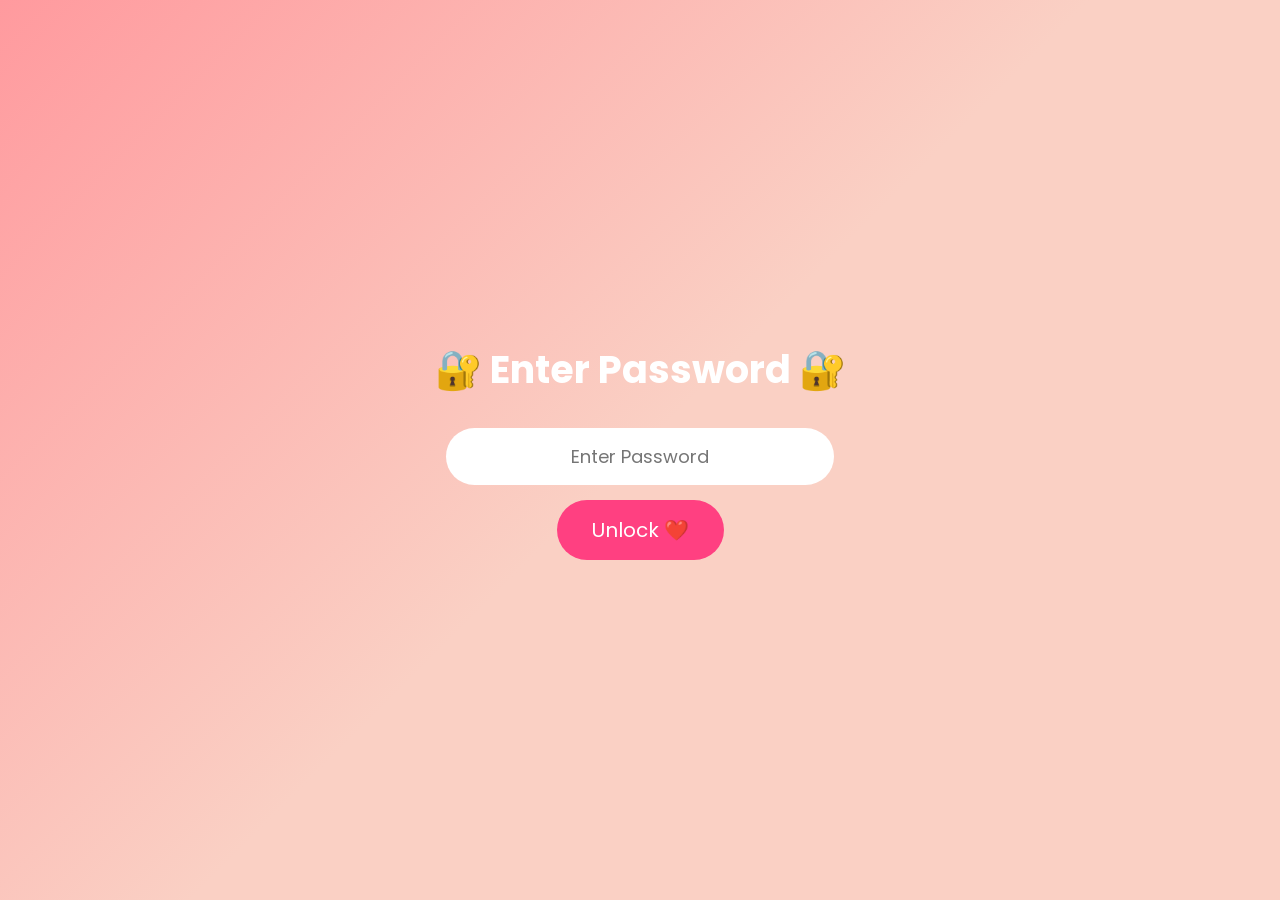
==== index.html @ efeea24f "Update index.html" ====
<!DOCTYPE html>
<html lang="en">

<head>

<meta charset="UTF-8">
<meta name="viewport" content="width=device-width, initial-scale=1.0">

<title>Happy Birthday Ayushi ❤️</title>

<link rel="stylesheet" href="style.css">

<link href="https://fonts.googleapis.com/css2?family=Poppins:wght@300;500;700&display=swap" rel="stylesheet">

</head>

<body>


<!-- PASSWORD -->

<div id="passwordScreen">

    <h1>🔐 Enter Password 🔐</h1>

    <input
        type="password"
        id="passwordInput"
        placeholder="Enter Password"
    >

    <button id="passwordBtn">
        Unlock ❤️
    </button>

    <p id="passwordError"></p>

</div>



<!-- LOADER -->

<div id="loader">

    <h1>🎁 A Special Surprise 🎁</h1>

    <h2>For</h2>

    <h1>Ayushi Poddar ❤️</h1>

    <button id="startBtn">
        Open Surprise 🎉
    </button>

</div>



<!-- MAIN -->

<div id="main" style="display:none;">

    <h1 class="title">
        🎂 Happy Birthday 🎂
    </h1>

    <h2 class="name">
        AYUSHI PODDAR
    </h2>


    <!-- PHOTO 1 -->

    <div class="swipe-box">

        <div class="swipe-area">

            <div class="swipe-hint">
                👆 Swipe to Photo
            </div>

            <img
                src="IMG-20260308-WA0001.jpg"
                class="hidden-content"
            >

        </div>

    </div>



    <!-- PHOTO 2 -->

    <div class="swipe-box">

        <div class="swipe-area">

            <div class="swipe-hint">
                👆 Swipe to Photo
            </div>

            <img
                src="photo 1.png"
                class="hidden-content"
            >

        </div>

    </div>



    <!-- PHOTO 3 -->

    <div class="swipe-box">

        <div class="swipe-area">

            <div class="swipe-hint">
                👆 Swipe to Photo
            </div>

            <img
                src="photo 2.png"
                class="hidden-content"
            >

        </div>

    </div>



    <!-- PHOTO 4 -->

    <div class="swipe-box">

        <div class="swipe-area">

            <div class="swipe-hint">
                👆 Swipe to Photo
            </div>

            <img
                src="photo 3.jpg"
                class="hidden-content"
            >

        </div>

    </div>



    <!-- PHOTO 5 -->

    <div class="swipe-box">

        <div class="swipe-area">

            <div class="swipe-hint">
                👆 Swipe to Photo
            </div>

            <img
                src="photo 4.jpg"
                class="hidden-content"
            >

        </div>

    </div>



    <!-- VIDEO -->

    <div class="swipe-box">

        <div class="swipe-area">

            <div class="swipe-hint">
                👆 Swipe to Video
            </div>

            <video
                controls
                loop
                class="hidden-content"
            >

                <source
                    src="VN20260905_111408.mp4"
                    type="video/mp4"
                >

            </video>

        </div>

    </div>



    <!-- MESSAGE -->

    <p class="msg">

        Dear Ayushi ❤️
        <br><br>

        May your birthday be filled with happiness,
        love, joy, success, beautiful memories
        and endless smiles.

        <br><br>

        Stay Happy 😊
        <br>

        Stay Blessed 🌸

        <br><br>

        Happy Birthday 🎂

    </p>



    <!-- GIFT -->

    <a href="gift.html">

        <button id="giftBtn">
            🎁 Open Gift 🎁
        </button>

    </a>



    <!-- REPLY -->

    <a
        href="https://wa.me/919288056524?text=Hi%20Ayush%20❤️%20I%20saw%20your%20birthday%20surprise."
        target="_blank"
    >

        <button id="giftBtn">
            💬 Reply to Ayush ❤️
        </button>

    </a>



    <!-- FOOTER -->

    <h2>

        🌹Made With ❤️

        <br><br>

        only

        <br>

        for you ♥️🌹

    </h2>

</div>



<!-- MUSIC -->

<audio id="music" loop>

    <source
        src="songe .mp3"
        type="audio/mpeg"
    >

</audio>



<script src="script.js"></script>

</body>

</html>
---- style.css ----
*{
margin:0;
padding:0;
box-sizing:border-box;
font-family:'Poppins',sans-serif;
}

body{
background:linear-gradient(135deg,#ff9a9e,#fad0c4,#fad0c4);
min-height:100vh;
overflow-x:hidden;
text-align:center;
color:#fff;
}

/* PASSWORD */

#passwordScreen{
height:100vh;
display:flex;
flex-direction:column;
justify-content:center;
align-items:center;
}

#passwordScreen h1{
font-size:38px;
margin:10px;
}

#passwordInput{
padding:15px 20px;
font-size:18px;
border:none;
border-radius:30px;
outline:none;
text-align:center;
margin-top:20px;
}

#passwordBtn{
padding:15px 35px;
font-size:20px;
border:none;
border-radius:30px;
background:#ff4081;
color:white;
cursor:pointer;
margin-top:15px;
transition:.3s;
}

#passwordBtn:hover{
transform:scale(1.05);
}

#passwordError{
margin-top:10px;
font-size:16px;
}

/* LOADER */

#loader{
height:100vh;
display:flex;
flex-direction:column;
justify-content:center;
align-items:center;
}

#loader h1{
font-size:38px;
margin:10px;
}

#loader h2{
font-size:24px;
margin:10px;
}

#startBtn{
padding:15px 35px;
font-size:20px;
border:none;
border-radius:30px;
background:#ff4081;
color:white;
cursor:pointer;
margin-top:25px;
transition:.3s;
}

#startBtn:hover{
transform:scale(1.05);
}

/* MAIN */

#main{
padding:20px;
}

.title{
font-size:42px;
margin-top:20px;
}

.name{
font-size:32px;
margin:20px 0;
color:yellow;
}

/* SWIPE BOX */

.swipe-box{
width:100%;
max-width:420px;
margin:25px auto;
padding:15px;
background:rgba(255,255,255,0.18);
border:2px solid rgba(255,255,255,0.45);
border-radius:25px;
box-shadow:0 0 20px rgba(0,0,0,0.25);
overflow:hidden;
}

/* SWIPE AREA */

.swipe-area{
width:100%;
min-height:280px;
display:flex;
justify-content:center;
align-items:center;
position:relative;
touch-action:pan-y;
user-select:none;
}

/* SWIPE HINT */

.swipe-hint{
font-size:24px;
font-weight:500;
animation:swipeAnimation 1.5s infinite;
}

@keyframes swipeAnimation{

0%{
transform:translateX(0);
}

50%{
transform:translateX(15px);
}

100%{
transform:translateX(0);
}

}

/* HIDDEN PHOTO / VIDEO */

.hidden-content{
display:none;
width:100%;
max-width:380px;
max-height:500px;
object-fit:contain;
border-radius:18px;
box-shadow:0 0 15px rgba(0,0,0,0.25);
}

/* AFTER SWIPE */

.swipe-box.revealed .hidden-content{
display:block;
}

.swipe-box.revealed .swipe-hint{
display:none;
}

/* VIDEO */

video.hidden-content{
width:100%;
background:#000;
}

/* MESSAGE */

.msg{
font-size:20px;
max-width:700px;
margin:20px auto;
line-height:1.8;
padding:0 20px;
}

/* BUTTONS */

#giftBtn,
#replyBtn{
padding:15px 35px;
font-size:20px;
border:none;
border-radius:30px;
background:#ff4081;
color:#fff;
cursor:pointer;
margin:15px 5px;
transition:.3s;
}

#giftBtn:hover,
#replyBtn:hover{
transform:scale(1.05);
background:#e91e63;
}

.made{
margin-top:20px;
}

/* MOBILE */

@media(max-width:600px){

#passwordScreen h1{
font-size:30px;
}

#loader h1{
font-size:30px;
}

#loader h2{
font-size:21px;
}

.title{
font-size:32px;
}

.name{
font-size:26px;
}

.msg{
font-size:18px;
}

.swipe-box{
max-width:95%;
}

.swipe-area{
min-height:240px;
}

.hidden-content{
max-width:100%;
}

}
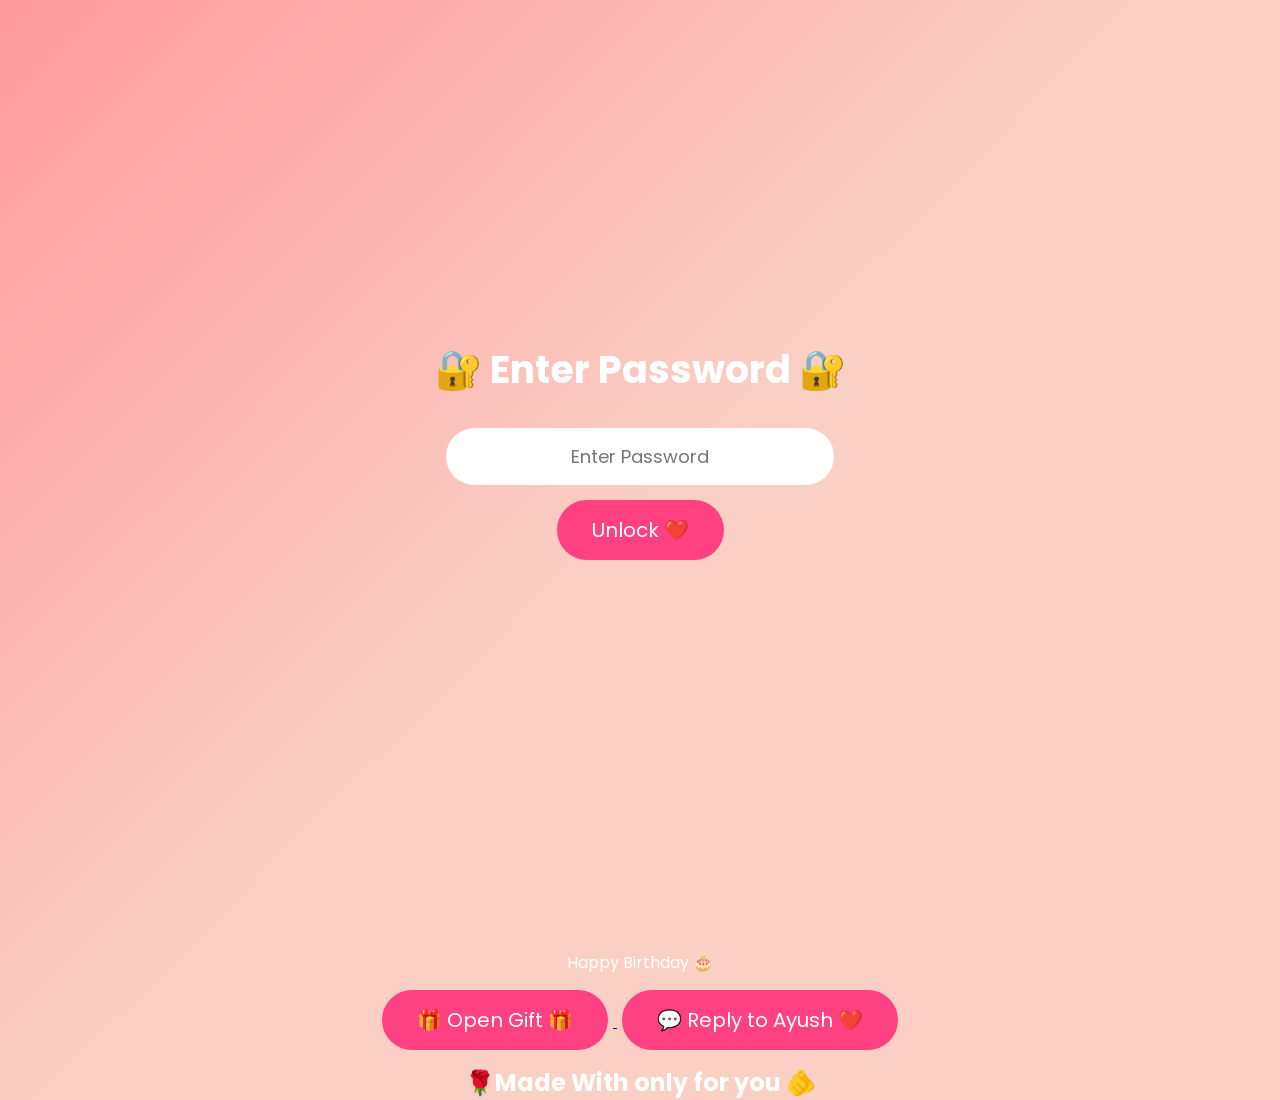
==== commit b09ed6a6: "Update index.html" ====
--- a/index.html
+++ b/index.html
@@ -221,6 +221,9 @@
         <br>
 
         Stay Blessed 🌸
+        <br><br>
+
+</div>
 
         <br><br>
 
@@ -261,15 +264,9 @@
 
     <h2>
 
-        🌹Made With ❤️
-
-        <br><br>
-
-        only
-
-        <br>
-
-        for you ♥️🌹
+        🌹Made With 
+            only
+          for you 🫵
 
     </h2>
 
--- a/style.css
+++ b/style.css
@@ -222,6 +222,9 @@
 transform:scale(1.05);
 background:#e91e63;
 }
+.shayari{
+color:#000;
+}
 
 .made{
 margin-top:20px;
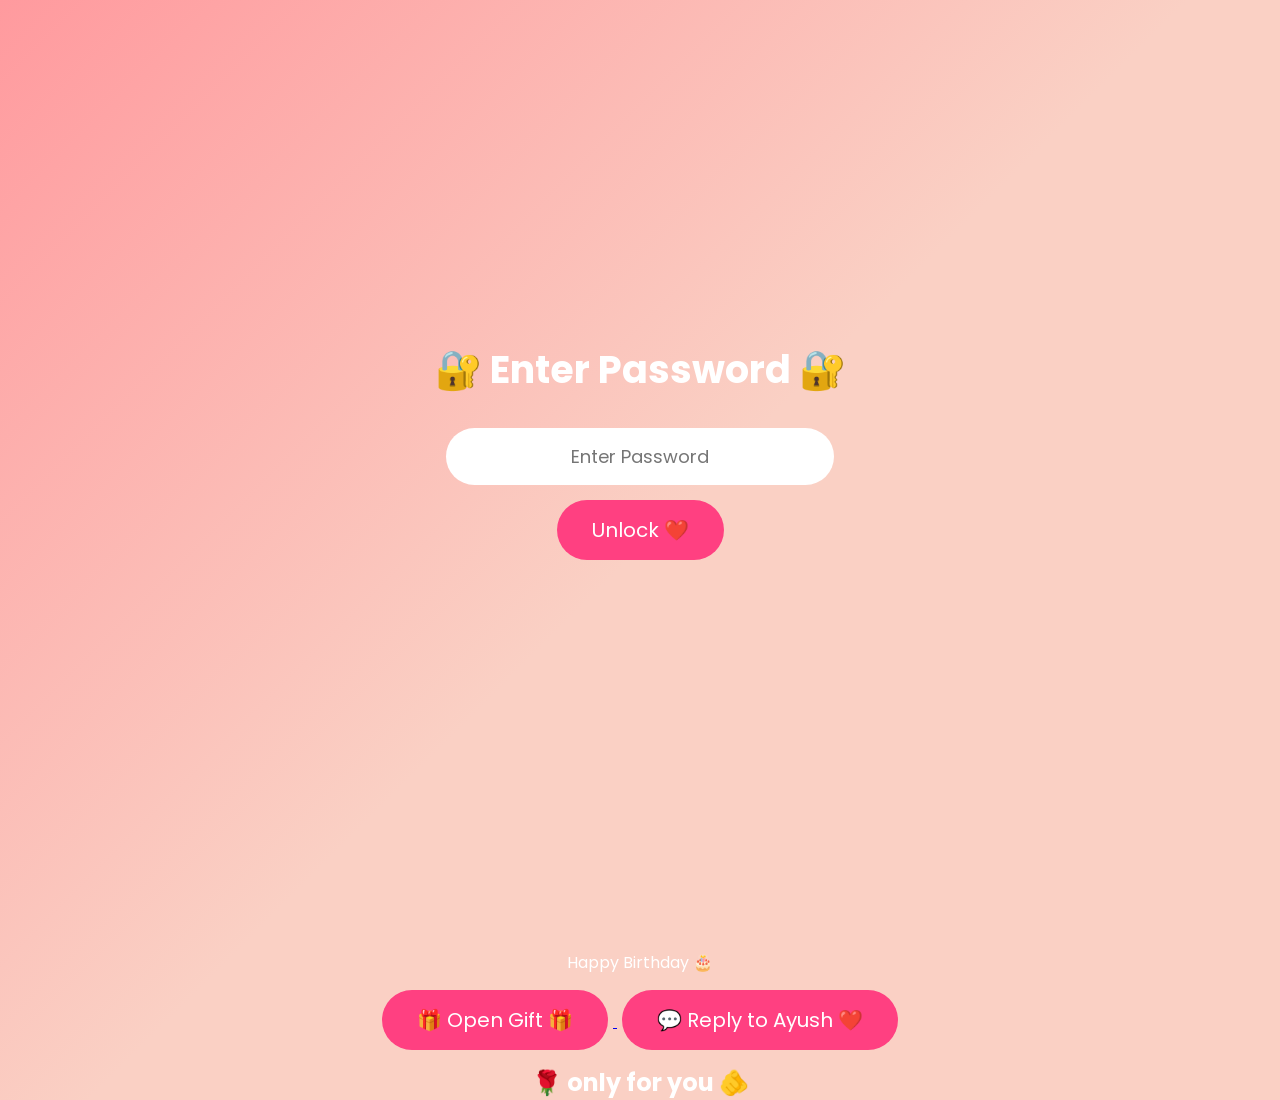
==== commit e6081989: "Update index.html" ====
--- a/index.html
+++ b/index.html
@@ -264,10 +264,9 @@
 
     <h2>
 
-        🌹Made With 
-            only
+        
+          🌹 only
           for you 🫵
-
     </h2>
 
 </div>
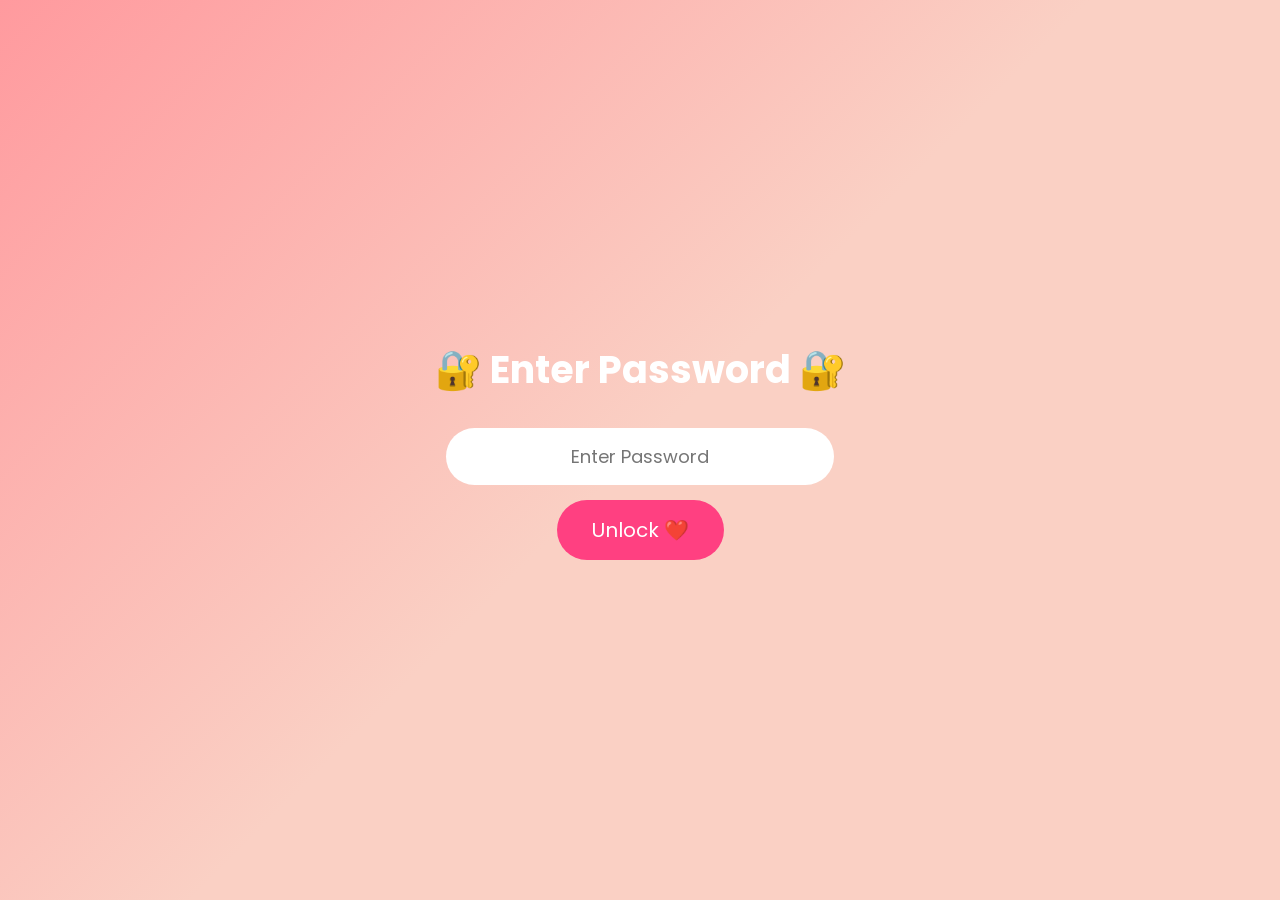
==== commit 94bca5b8: "Update index.html" ====
--- a/index.html
+++ b/index.html
@@ -223,9 +223,7 @@
         Stay Blessed 🌸
         <br><br>
 
-</div>
-
-        <br><br>
+
 
         Happy Birthday 🎂
 
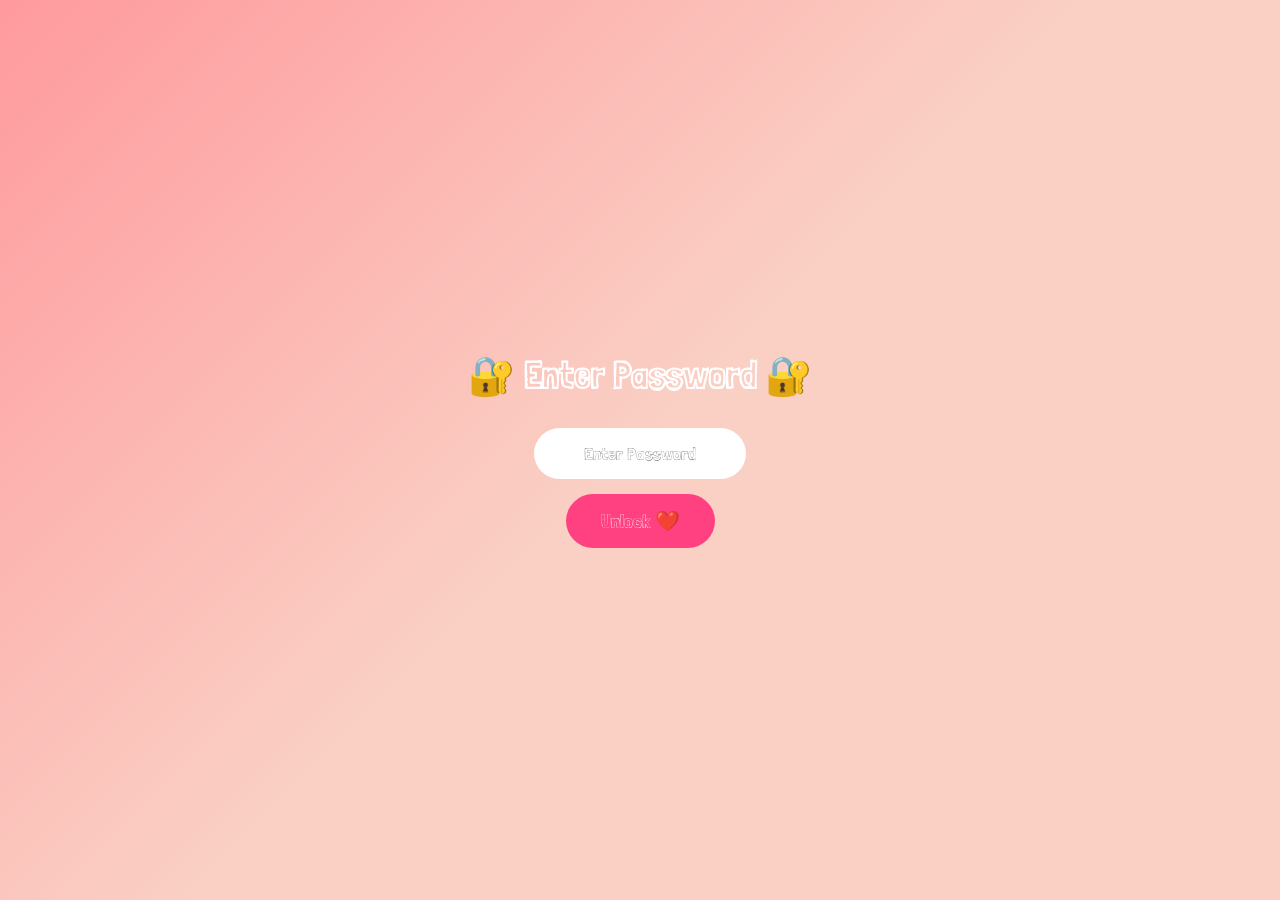
==== commit 33e57c5a: "Update index.html" ====
--- a/index.html
+++ b/index.html
@@ -2,7 +2,9 @@
 <html lang="en">
 
 <head>
-
+    
+<link rel="stylesheet" href="font.css">
+    
 <meta charset="UTF-8">
 <meta name="viewport" content="width=device-width, initial-scale=1.0">
 
--- a/font.css
+++ b/font.css
@@ -0,0 +1,5 @@
+@import url('https://fonts.googleapis.com/css2?family=Londrina+Sketch&display=swap');
+
+*{
+    font-family:'Londrina Sketch', cursive !important;
+}
